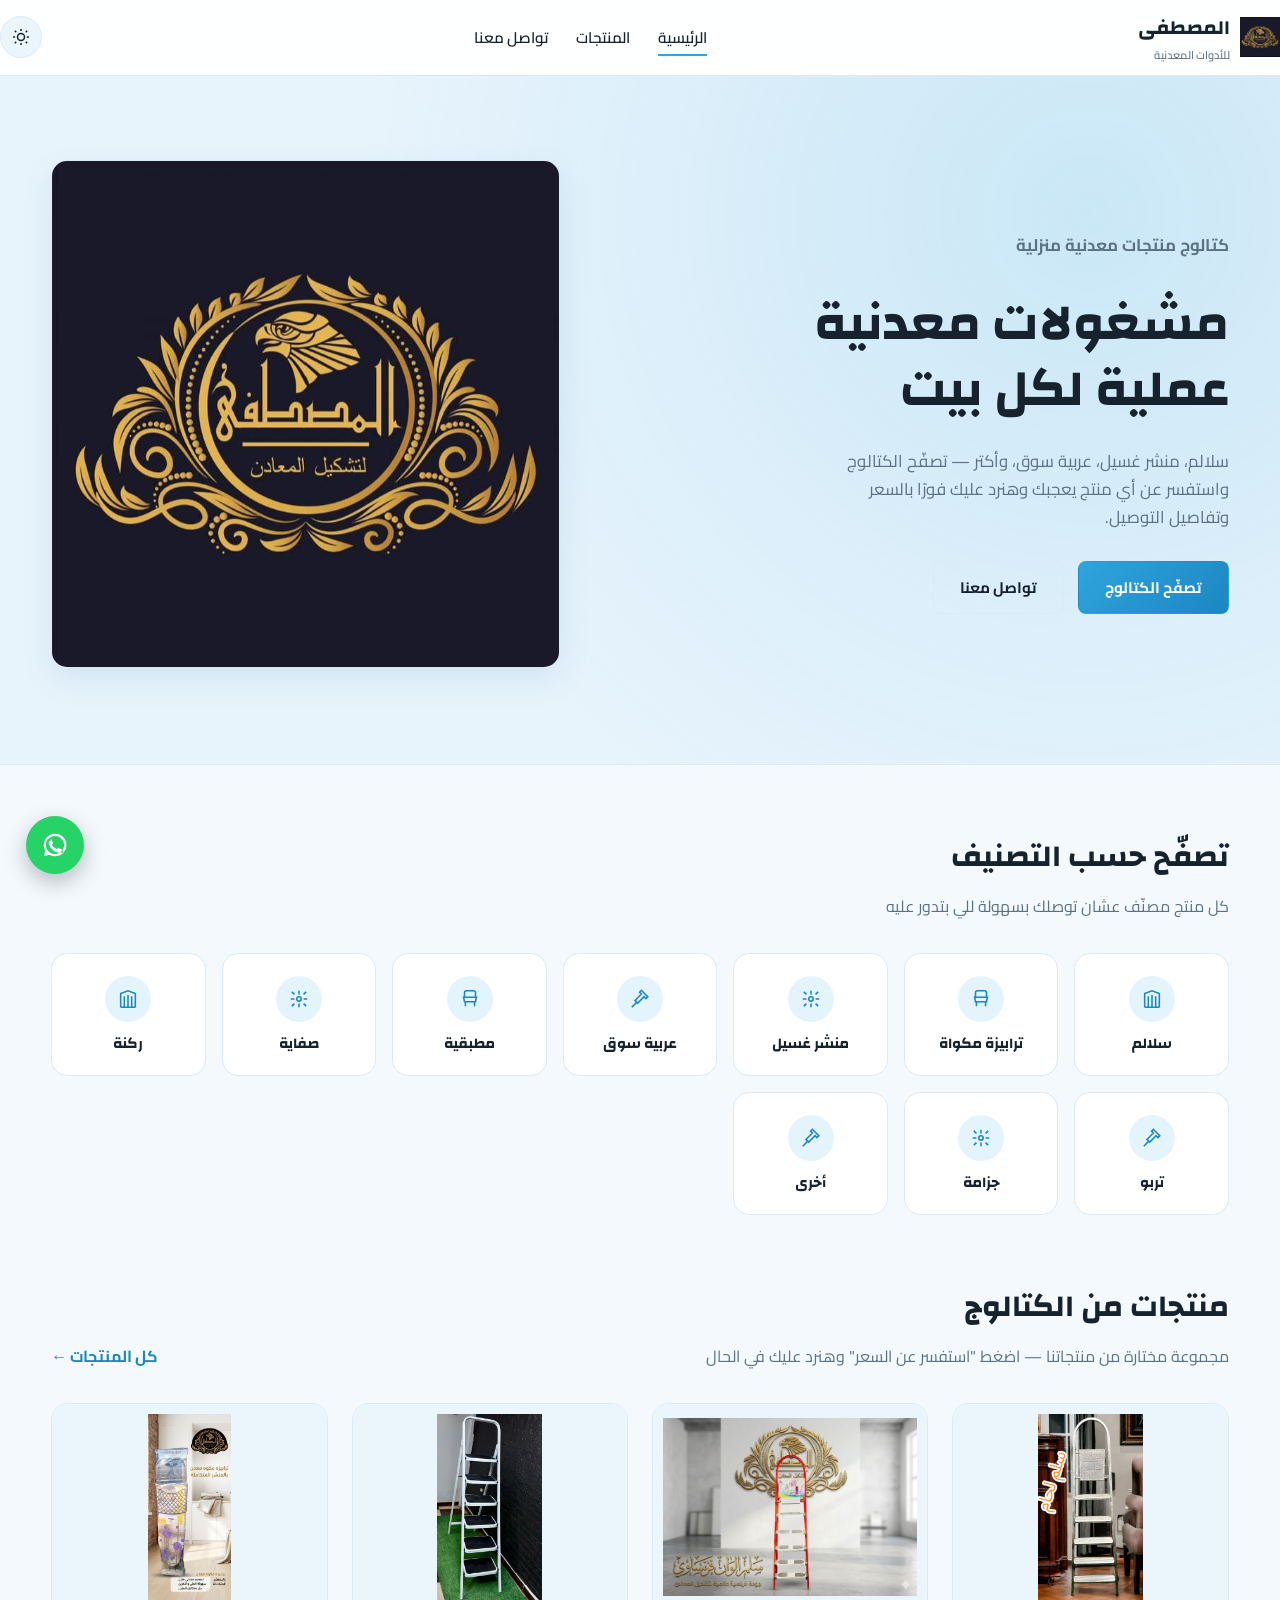
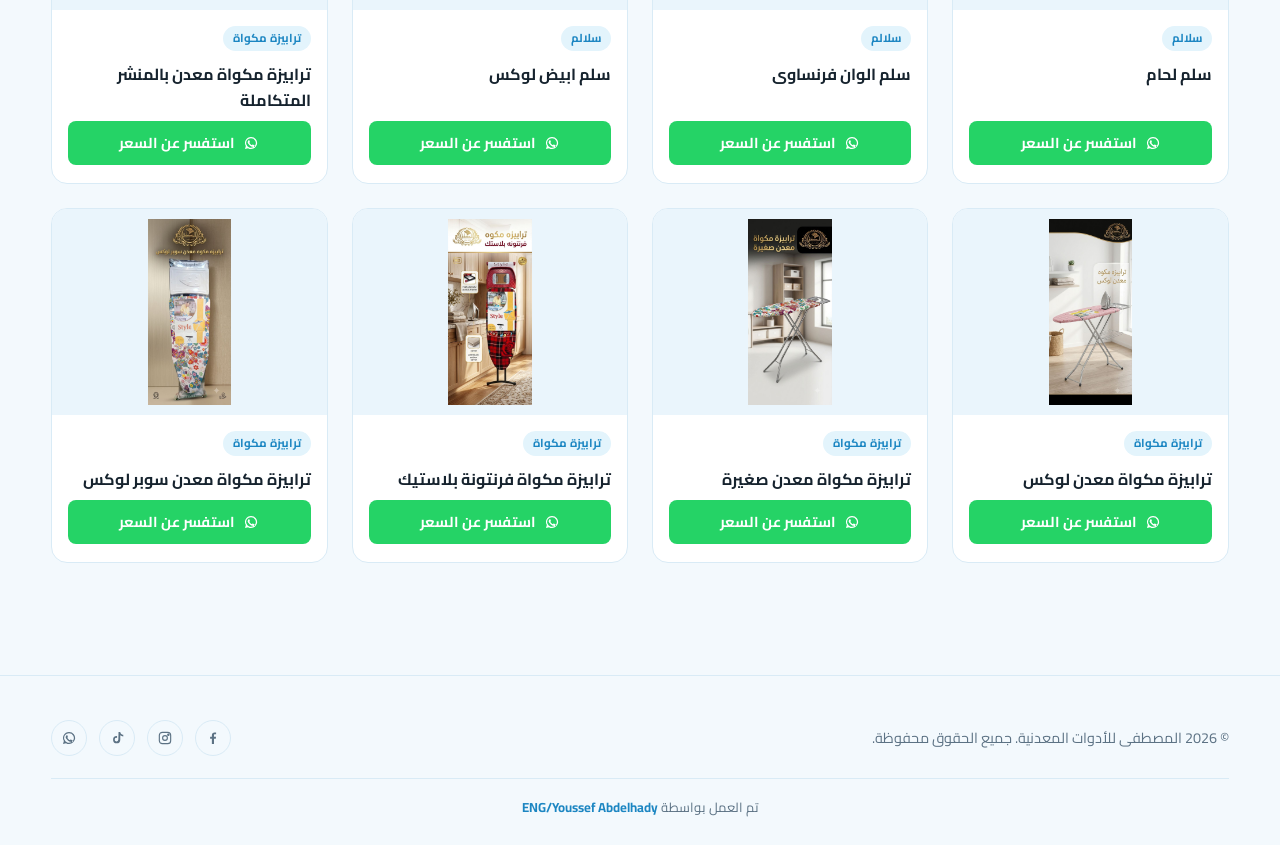
==== index.html @ 80719a33 "first commit" ====
<!DOCTYPE html>
<html lang="ar" dir="rtl">
<head>
<meta charset="UTF-8" />
<meta name="viewport" content="width=device-width, initial-scale=1.0" />
<title>المصطفى للأدوات المعدنية | كتالوج المنتجات</title>
<meta name="description" content="المصطفى للأدوات المعدنية — كتالوج منتجات معدنية منزلية متنوعة: سلالم، منشر غسيل، عربية سوق، وأكتر. استفسر عن السعر مباشرة عبر واتساب." />
<link rel="icon" href="1.png" type="image/svg+xml" />
<link rel="stylesheet" href="style.css" />
</head>
<body>

<header class="site-header">
  <div class="container header-inner">
    <a href="index.html" class="brand">
      <img src="logo.png" alt="" />
      <span>المصطفى<span class="brand-sub">للأدوات المعدنية</span></span>
    </a>

    <nav class="main-nav">
      <a href="index.html" class="active">الرئيسية</a>
      <a href="products.html">المنتجات</a>
      <a href="contact.html">تواصل معنا</a>
    </nav>

    <div class="header-actions">
      <button type="button" class="icon-btn theme-toggle" aria-label="التبديل للوضع الليلي">
        <svg class="icon-sun" viewBox="0 0 24 24" fill="none" stroke="currentColor" stroke-width="1.8"><circle cx="12" cy="12" r="4.2"/><path d="M12 2.5v2.4M12 19.1v2.4M4.6 4.6l1.7 1.7M17.7 17.7l1.7 1.7M2.5 12h2.4M19.1 12h2.4M4.6 19.4l1.7-1.7M17.7 6.3l1.7-1.7"/></svg>
        <svg class="icon-moon" viewBox="0 0 24 24" fill="none" stroke="currentColor" stroke-width="1.8"><path d="M20 14.5A8.5 8.5 0 1 1 9.5 4a7 7 0 0 0 10.5 10.5Z"/></svg>
      </button>
      <button type="button" class="icon-btn menu-toggle" aria-label="فتح القائمة">
        <svg viewBox="0 0 24 24" fill="none" stroke="currentColor" stroke-width="1.8"><path d="M3.5 6.5h17M3.5 12h17M3.5 17.5h17"/></svg>
      </button>
    </div>
  </div>
</header>

<main>

  <section class="hero">
    <div class="container hero-grid">
      <div>
        <p class="hero-eyebrow">كتالوج منتجات معدنية منزلية</p>
        <h1>مشغولات معدنية عملية لكل بيت</h1>
        <p>سلالم، منشر غسيل، عربية سوق، وأكتر — تصفّح الكتالوج واستفسر عن أي منتج يعجبك وهنرد عليك فورًا بالسعر وتفاصيل التوصيل.</p>
        <div class="hero-actions">
          <a href="products.html" class="btn btn-primary">تصفّح الكتالوج</a>
          <a href="contact.html" class="btn btn-outline">تواصل معنا</a>
        </div>
      </div>
      <div class="hero-visual">
        <img src="logo.png" alt="نموذج من منتجات المصطفى المعدنية" />
      </div>
    </div>
  </section>

  <section class="section">
    <div class="container">
      <div class="section-head">
        <div>
          <h2>تصفّح حسب التصنيف</h2>
          <p>كل منتج مصنّف عشان توصلك بسهولة للي بتدور عليه</p>
        </div>
      </div>
      <div class="category-grid" id="categoryGrid"></div>
    </div>
  </section>

  <section class="section" style="padding-top:0">
    <div class="container">
      <div class="section-head">
        <div>
          <h2>منتجات من الكتالوج</h2>
          <p>مجموعة مختارة من منتجاتنا — اضغط "استفسر عن السعر" وهنرد عليك في الحال</p>
        </div>
        <a href="products.html" class="link-more">كل المنتجات ←</a>
      </div>
      <div class="product-grid" id="featuredGrid"></div>
    </div>
  </section>

</main>

<footer class="site-footer">
  <div class="container">
    <div class="footer-inner">
      <span>© <span class="footer-year"></span> المصطفى للأدوات المعدنية. جميع الحقوق محفوظة.</span>
      <div class="footer-social" id="footerSocial"></div>
    </div>
    <div class="footer-credit">تم العمل بواسطة <strong>ENG/Youssef Abdelhady</strong></div>
  </div>
</footer>

<a href="https://wa.me/201200698285" class="whatsapp-float wa-float-link" target="_blank" rel="noopener" aria-label="تواصل عبر واتساب">
  <svg viewBox="0 0 24 24" fill="currentColor"><path d="M12 3a9 9 0 0 0-7.7 13.6L3 21l4.5-1.3A9 9 0 1 0 12 3Zm0 1.8a7.2 7.2 0 0 1 6.1 11.1l-.2.3.6 2.2-2.3-.6-.3.2A7.2 7.2 0 1 1 12 4.8Zm-3.4 3.5c-.2 0-.5.1-.7.3-.2.2-.9.9-.9 2.1 0 1.2.9 2.4 1 2.6.1.1 1.8 2.9 4.5 4 .6.3 1.1.4 1.5.5.6.2 1.2.2 1.6.1.5-.1 1.5-.6 1.7-1.2.2-.6.2-1.1.1-1.2-.1-.1-.2-.2-.5-.3l-2-.9c-.3-.1-.5-.2-.7.1l-.4.6c-.1.2-.3.2-.5.1-.3-.1-1.1-.4-2.1-1.3-.8-.7-1.3-1.6-1.5-1.9-.1-.2 0-.4.1-.5l.3-.4c.1-.2.2-.3.2-.5.1-.2 0-.3 0-.5l-.9-2.1c-.2-.5-.4-.4-.6-.4h-.5Z"/></svg>
</a>

<script src="data.js"></script>
<script src="theme.js"></script>
<script src="main.js"></script>
</body>
</html>
---- style.css ----
/* ============================================================
   المصطفى للأدوات المعدنية — كتالوج عرض (أبيض + أزرق سماوي فاتح)
   ============================================================ */

@import url("https://fonts.googleapis.com/css2?family=Cairo:wght@400;500;600;700;800&family=Changa:wght@600;700;800&display=swap");

:root {
  --bg: #f3f9fd;
  --bg-soft: #e8f4fc;
  --surface: #ffffff;
  --surface-2: #eaf5fc;
  --text: #16232e;
  --text-muted: #5c7284;
  --border: #d9ebf6;
  --accent: #2fa4dd;
  --accent-2: #1c86c2;
  --accent-soft: #e3f4fc;
  --shadow: 0 12px 32px rgba(31, 96, 138, 0.1);
  --radius-s: 8px;
  --radius-m: 16px;
  --header-h: 76px;
  --wa: #25d366;
  --wa-dark: #1eb559;
}

:root[data-theme="dark"] {
  --bg: #0c1620;
  --bg-soft: #101f2c;
  --surface: #142635;
  --surface-2: #182c3d;
  --text: #eaf3fa;
  --text-muted: #90a8bb;
  --border: #223849;
  --accent: #4db8ef;
  --accent-2: #7dd1f7;
  --accent-soft: #1a3548;
  --shadow: 0 12px 32px rgba(0, 0, 0, 0.5);
}

* {
  box-sizing: border-box;
}

html {
  scroll-behavior: smooth;
}

body {
  margin: 0;
  background: var(--bg);
  color: var(--text);
  font-family: "Cairo", sans-serif;
  line-height: 1.65;
  -webkit-font-smoothing: antialiased;
  transition: background 0.25s ease, color 0.25s ease;
}

h1, h2, h3, h4 {
  font-family: "Changa", "Cairo", sans-serif;
  margin: 0 0 0.5em;
  line-height: 1.3;
}

a {
  color: inherit;
  text-decoration: none;
}

img {
  max-width: 100%;
  display: block;
}

button {
  font-family: inherit;
  cursor: pointer;
}

.container {
  width: min(1180px, 92%);
  margin-inline: auto;
}

:focus-visible {
  outline: 2px solid var(--accent);
  outline-offset: 3px;
}

/* ---------------- Header ---------------- */

.site-header {
  position: sticky;
  top: 0;
  z-index: 40;
  height: var(--header-h);
  display: flex;
  align-items: center;
  background: color-mix(in srgb, var(--surface) 90%, transparent);
  backdrop-filter: blur(10px);
  border-bottom: 1px solid var(--border);
}

.header-inner {
  display: flex;
  align-items: center;
  justify-content: space-between;
  gap: 24px;
  width: 100%;
}

.brand {
  display: flex;
  align-items: center;
  gap: 10px;
  font-family: "Changa", sans-serif;
  font-size: 1.25rem;
  font-weight: 700;
  white-space: nowrap;
}

.brand img {
  width: 40px;
  height: 40px;
}

.brand-sub {
  display: block;
  font-family: "Cairo", sans-serif;
  font-size: 0.7rem;
  font-weight: 500;
  color: var(--text-muted);
  margin-top: 2px;
}

.main-nav {
  display: flex;
  align-items: center;
  gap: 28px;
}

.main-nav a {
  font-weight: 600;
  font-size: 0.95rem;
  color: var(--text);
  position: relative;
  padding: 6px 0;
}

.main-nav a::after {
  content: "";
  position: absolute;
  right: 0;
  bottom: 0;
  width: 0;
  height: 2px;
  background: var(--accent);
  transition: width 0.2s ease;
}

.main-nav a:hover::after,
.main-nav a.active::after {
  width: 100%;
}

.header-actions {
  display: flex;
  align-items: center;
  gap: 10px;
}

.icon-btn {
  position: relative;
  width: 42px;
  height: 42px;
  border-radius: 50%;
  border: 1px solid var(--border);
  background: var(--surface-2);
  color: var(--text);
  display: flex;
  align-items: center;
  justify-content: center;
  transition: background 0.2s ease, transform 0.15s ease;
}

.icon-btn:hover {
  background: var(--accent-soft);
  transform: translateY(-1px);
}

.icon-btn svg {
  width: 20px;
  height: 20px;
}

.theme-toggle .icon-sun,
.theme-toggle .icon-moon {
  position: absolute;
  transition: opacity 0.2s ease, transform 0.3s ease;
}

:root:not([data-theme="dark"]) .theme-toggle .icon-moon {
  opacity: 0;
  transform: rotate(45deg) scale(0.5);
}
:root:not([data-theme="dark"]) .theme-toggle .icon-sun {
  opacity: 1;
  transform: rotate(0) scale(1);
}
:root[data-theme="dark"] .theme-toggle .icon-sun {
  opacity: 0;
  transform: rotate(45deg) scale(0.5);
}
:root[data-theme="dark"] .theme-toggle .icon-moon {
  opacity: 1;
  transform: rotate(0) scale(1);
}

.menu-toggle {
  display: none;
}

/* ---------------- Hero ---------------- */

.hero {
  position: relative;
  overflow: hidden;
  padding: 84px 0 96px;
  background:
    radial-gradient(circle at 85% 20%, color-mix(in srgb, var(--accent) 16%, transparent), transparent 60%),
    var(--bg-soft);
  border-bottom: 1px solid var(--border);
}

.hero-grid {
  display: grid;
  grid-template-columns: 1.1fr 0.9fr;
  gap: 48px;
  align-items: center;
}

.hero-eyebrow {
  color: var(--accent-2);
  font-weight: 700;
  font-size: 0.95rem;
  margin-bottom: 14px;
}

.hero h1 {
  font-size: clamp(2.1rem, 4vw, 3.3rem);
  font-weight: 700;
  max-width: 14ch;
}

.hero p {
  color: var(--text-muted);
  font-size: 1.05rem;
  max-width: 46ch;
  margin: 18px 0 30px;
}

.hero-actions {
  display: flex;
  gap: 14px;
  flex-wrap: wrap;
}

.btn {
  display: inline-flex;
  align-items: center;
  gap: 8px;
  padding: 13px 26px;
  border-radius: var(--radius-s);
  font-weight: 700;
  font-size: 0.95rem;
  border: 1px solid transparent;
  transition: transform 0.15s ease, background 0.2s ease, border-color 0.2s ease;
}

.btn svg {
  width: 18px;
  height: 18px;
}

.btn-primary {
  background: linear-gradient(135deg, var(--accent) 0%, var(--accent-2) 100%);
  color: #fff;
}

.btn-primary:hover {
  transform: translateY(-2px);
}

.btn-outline {
  border-color: var(--border);
  background: transparent;
  color: var(--text);
}

.btn-outline:hover {
  border-color: var(--accent);
  color: var(--accent-2);
}

.hero-visual {
  position: relative;
  aspect-ratio: 1 / 1;
  border-radius: var(--radius-m);
  overflow: hidden;
  border: 1px solid var(--border);
  box-shadow: var(--shadow);
}

.hero-visual img {
  width: 100%;
  height: 100%;
  object-fit: cover;
}

/* ---------------- Section heading ---------------- */

.section {
  padding: 72px 0;
}

.section-head {
  display: flex;
  align-items: flex-end;
  justify-content: space-between;
  gap: 20px;
  margin-bottom: 34px;
}

.section-head h2 {
  font-size: clamp(1.5rem, 2.4vw, 2rem);
}

.section-head p {
  color: var(--text-muted);
  margin: 6px 0 0;
}

.link-more {
  font-weight: 700;
  color: var(--accent-2);
  white-space: nowrap;
}

/* ---------------- Categories ---------------- */

.category-grid {
  display: grid;
  grid-template-columns: repeat(auto-fill, minmax(140px, 1fr));
  gap: 16px;
}

.category-card {
  background: var(--surface);
  border: 1px solid var(--border);
  border-radius: var(--radius-m);
  padding: 22px 14px;
  text-align: center;
  transition: transform 0.2s ease, border-color 0.2s ease, box-shadow 0.2s ease;
}

.category-card:hover {
  transform: translateY(-4px);
  border-color: var(--accent);
  box-shadow: var(--shadow);
}

.category-icon {
  width: 46px;
  height: 46px;
  margin: 0 auto 12px;
  border-radius: 50%;
  background: var(--accent-soft);
  display: flex;
  align-items: center;
  justify-content: center;
  color: var(--accent-2);
}

.category-icon svg {
  width: 22px;
  height: 22px;
}

.category-card h3 {
  font-size: 0.92rem;
  font-weight: 700;
  margin: 0;
}

/* ---------------- Product grid & card ---------------- */

.filter-bar {
  display: flex;
  flex-wrap: wrap;
  gap: 10px;
  margin-bottom: 30px;
}

.filter-chip {
  padding: 9px 18px;
  border-radius: 999px;
  border: 1px solid var(--border);
  background: var(--surface);
  font-weight: 600;
  font-size: 0.88rem;
  color: var(--text-muted);
  transition: all 0.18s ease;
}

.filter-chip:hover {
  border-color: var(--accent);
  color: var(--text);
}

.filter-chip.active {
  background: var(--accent);
  border-color: var(--accent);
  color: #fff;
}

.product-grid {
  display: grid;
  grid-template-columns: repeat(4, 1fr);
  gap: 24px;
}

.product-card {
  background: var(--surface);
  border: 1px solid var(--border);
  border-radius: var(--radius-m);
  overflow: hidden;
  display: flex;
  flex-direction: column;
  transition: transform 0.22s ease, box-shadow 0.22s ease, border-color 0.22s ease;
}

.product-card:hover {
  transform: translateY(-6px);
  box-shadow: var(--shadow);
  border-color: var(--accent);
}

.product-thumb {
  position: relative;
  aspect-ratio: 4 / 3;
  overflow: hidden;
  background: var(--surface-2);
  padding: 10px;
}

.product-thumb img {
  width: 100%;
  height: 100%;
  object-fit: contain;
  transition: transform 0.4s ease;
}

.product-card:hover .product-thumb img {
  transform: scale(1.05);
}

.product-info {
  padding: 16px 16px 18px;
  display: flex;
  flex-direction: column;
  gap: 8px;
  flex: 1;
}

.product-cat {
  align-self: flex-start;
  font-size: 0.72rem;
  color: var(--accent-2);
  font-weight: 700;
  background: var(--accent-soft);
  padding: 3px 10px;
  border-radius: 999px;
}

.product-name {
  font-weight: 700;
  font-size: 1rem;
  margin-top: 2px;
}

.inquire-btn {
  margin-top: auto;
  padding-top: 10px;
  width: 100%;
  padding: 10px;
  border-radius: var(--radius-s);
  border: none;
  background: var(--wa);
  color: #fff;
  font-weight: 700;
  font-size: 0.9rem;
  display: flex;
  align-items: center;
  justify-content: center;
  gap: 8px;
  transition: background 0.2s ease, transform 0.15s ease;
}

.inquire-btn svg {
  width: 16px;
  height: 16px;
}

.inquire-btn:hover {
  background: var(--wa-dark);
  transform: translateY(-1px);
}

/* ---------------- Product detail page ---------------- */

.breadcrumbs {
  color: var(--text-muted);
  font-size: 0.88rem;
  margin-bottom: 26px;
}

.breadcrumbs a:hover {
  color: var(--accent-2);
}

.product-detail {
  display: grid;
  grid-template-columns: 1fr 1fr;
  gap: 52px;
  align-items: start;
}

.product-detail-image {
  border-radius: var(--radius-m);
  overflow: hidden;
  border: 1px solid var(--border);
  box-shadow: var(--shadow);
  aspect-ratio: 1 / 1;
  background: var(--surface-2);
  padding: 20px;
}

.product-detail-image img {
  width: 100%;
  height: 100%;
  object-fit: contain;
}

.product-detail-info .product-cat {
  font-size: 0.8rem;
}

.product-detail-info h1 {
  font-size: clamp(1.6rem, 3vw, 2.1rem);
  margin: 14px 0 16px;
}

.product-detail-desc {
  color: var(--text-muted);
  margin: 0 0 20px;
  max-width: 55ch;
}

.ask-hint {
  background: var(--accent-soft);
  color: var(--accent-2);
  border-radius: var(--radius-s);
  padding: 12px 16px;
  font-size: 0.9rem;
  font-weight: 600;
  margin-bottom: 26px;
  max-width: 55ch;
}

.product-detail-actions {
  display: flex;
  gap: 14px;
  flex-wrap: wrap;
}

.related-products {
  margin-top: 90px;
}

/* ---------------- تنقل بين منتجات نفس التصنيف ---------------- */

.product-nav {
  display: flex;
  align-items: stretch;
  justify-content: space-between;
  gap: 14px;
  margin-top: 46px;
  padding-top: 30px;
  border-top: 1px solid var(--border);
}

.product-nav:empty {
  display: none;
}

.product-nav-link {
  flex: 1;
  display: flex;
  align-items: center;
  gap: 14px;
  padding: 14px 16px;
  border: 1px solid var(--border);
  border-radius: var(--radius-m);
  background: var(--surface);
  transition: border-color 0.2s ease, transform 0.2s ease;
  min-width: 0;
}

.product-nav-link:hover {
  border-color: var(--accent);
  transform: translateY(-2px);
}

.product-nav-link.next {
  flex-direction: row-reverse;
  text-align: left;
}

.product-nav-thumb {
  width: 52px;
  height: 52px;
  border-radius: var(--radius-s);
  overflow: hidden;
  flex-shrink: 0;
  background: var(--surface-2);
}

.product-nav-thumb img {
  width: 100%;
  height: 100%;
  object-fit: cover;
}

.product-nav-text {
  min-width: 0;
  display: flex;
  flex-direction: column;
  gap: 3px;
}

.product-nav-text small {
  color: var(--text-muted);
  font-size: 0.75rem;
  font-weight: 600;
}

.product-nav-text span {
  font-weight: 700;
  font-size: 0.92rem;
  white-space: nowrap;
  overflow: hidden;
  text-overflow: ellipsis;
}

.product-nav-count {
  align-self: center;
  color: var(--text-muted);
  font-size: 0.85rem;
  font-weight: 700;
  white-space: nowrap;
  padding: 0 6px;
}

@media (max-width: 640px) {
  .product-nav {
    flex-wrap: wrap;
  }
  .product-nav-count {
    order: 3;
    width: 100%;
    text-align: center;
  }
}

/* ---------------- WhatsApp float ---------------- */

.whatsapp-float {
  position: fixed;
  bottom: 26px;
  left: 26px;
  width: 58px;
  height: 58px;
  border-radius: 50%;
  background: var(--wa);
  color: #fff;
  display: flex;
  align-items: center;
  justify-content: center;
  box-shadow: 0 8px 22px rgba(0, 0, 0, 0.25);
  z-index: 45;
  transition: transform 0.2s ease;
}

.whatsapp-float:hover {
  transform: scale(1.08);
}

.whatsapp-float svg {
  width: 30px;
  height: 30px;
}

/* ---------------- Contact / social page ---------------- */

.contact-hero {
  text-align: center;
  padding: 70px 0 40px;
}

.contact-hero .brand-mark {
  width: 74px;
  height: 74px;
  margin: 0 auto 20px;
}

.social-grid {
  display: grid;
  grid-template-columns: repeat(4, 1fr);
  gap: 18px;
  margin-top: 40px;
}

.social-card {
  background: var(--surface);
  border: 1px solid var(--border);
  border-radius: var(--radius-m);
  padding: 30px 18px;
  text-align: center;
  transition: transform 0.2s ease, border-color 0.2s ease;
}

.social-card:hover {
  transform: translateY(-4px);
  border-color: var(--accent);
}

.social-card .icon-wrap {
  width: 54px;
  height: 54px;
  margin: 0 auto 14px;
  border-radius: 50%;
  background: var(--accent-soft);
  display: flex;
  align-items: center;
  justify-content: center;
  color: var(--accent-2);
}

.social-card .icon-wrap svg {
  width: 26px;
  height: 26px;
}

.social-card span {
  font-weight: 700;
}

.info-strip {
  display: grid;
  grid-template-columns: repeat(2, 1fr);
  gap: 20px;
  margin-top: 60px;
}

.info-box {
  background: var(--surface-2);
  border: 1px solid var(--border);
  border-radius: var(--radius-m);
  padding: 26px;
}

.info-box h4 {
  font-size: 0.95rem;
  color: var(--accent-2);
  margin-bottom: 8px;
}

/* ---------------- Footer ---------------- */

.site-footer {
  border-top: 1px solid var(--border);
  padding: 44px 0 26px;
  margin-top: 40px;
  color: var(--text-muted);
}

.footer-inner {
  display: flex;
  justify-content: space-between;
  align-items: center;
  flex-wrap: wrap;
  gap: 16px;
  font-size: 0.9rem;
}

.footer-social {
  display: flex;
  gap: 12px;
}

.footer-social a {
  width: 36px;
  height: 36px;
  border-radius: 50%;
  border: 1px solid var(--border);
  display: flex;
  align-items: center;
  justify-content: center;
  transition: border-color 0.2s ease, color 0.2s ease;
}

.footer-social a:hover {
  border-color: var(--accent);
  color: var(--accent-2);
}

.footer-social svg {
  width: 16px;
  height: 16px;
}

.footer-credit {
  text-align: center;
  margin-top: 22px;
  padding-top: 18px;
  border-top: 1px solid var(--border);
  font-size: 0.82rem;
  color: var(--text-muted);
}

.footer-credit strong {
  color: var(--accent-2);
  font-weight: 700;
  direction: ltr;
  display: inline-block;
}

/* ---------------- Empty state ---------------- */

.empty-state {
  text-align: center;
  padding: 60px 0;
  color: var(--text-muted);
}

/* ---------------- Responsive ---------------- */

@media (max-width: 980px) {
  .product-grid {
    grid-template-columns: repeat(3, 1fr);
  }
  .hero-grid {
    grid-template-columns: 1fr;
  }
  .hero-visual {
    order: -1;
    max-width: 420px;
    margin-inline: auto;
    width: 100%;
  }
  .product-detail {
    grid-template-columns: 1fr;
  }
  .social-grid {
    grid-template-columns: repeat(2, 1fr);
  }
  .info-strip {
    grid-template-columns: 1fr;
  }
}

@media (max-width: 720px) {
  .main-nav {
    position: fixed;
    top: var(--header-h);
    right: 0;
    left: 0;
    background: var(--surface);
    border-bottom: 1px solid var(--border);
    flex-direction: column;
    align-items: flex-start;
    padding: 18px 6%;
    gap: 16px;
    transform: translateY(-8px);
    opacity: 0;
    pointer-events: none;
    transition: opacity 0.2s ease, transform 0.2s ease;
  }
  .main-nav.open {
    opacity: 1;
    pointer-events: auto;
    transform: translateY(0);
  }
  .menu-toggle {
    display: flex;
  }
  .product-grid {
    grid-template-columns: repeat(2, 1fr);
  }
  .category-grid {
    grid-template-columns: repeat(3, 1fr);
  }
  .whatsapp-float {
    bottom: 18px;
    left: 18px;
    width: 52px;
    height: 52px;
  }
}

@media (max-width: 480px) {
  .product-grid {
    grid-template-columns: repeat(2, 1fr);
    gap: 14px;
  }
  .category-grid {
    grid-template-columns: repeat(2, 1fr);
  }
  .social-grid {
    grid-template-columns: repeat(2, 1fr);
  }
  .hero {
    padding: 56px 0 64px;
  }
}

@media (prefers-reduced-motion: reduce) {
  * {
    animation: none !important;
    transition: none !important;
  }
}
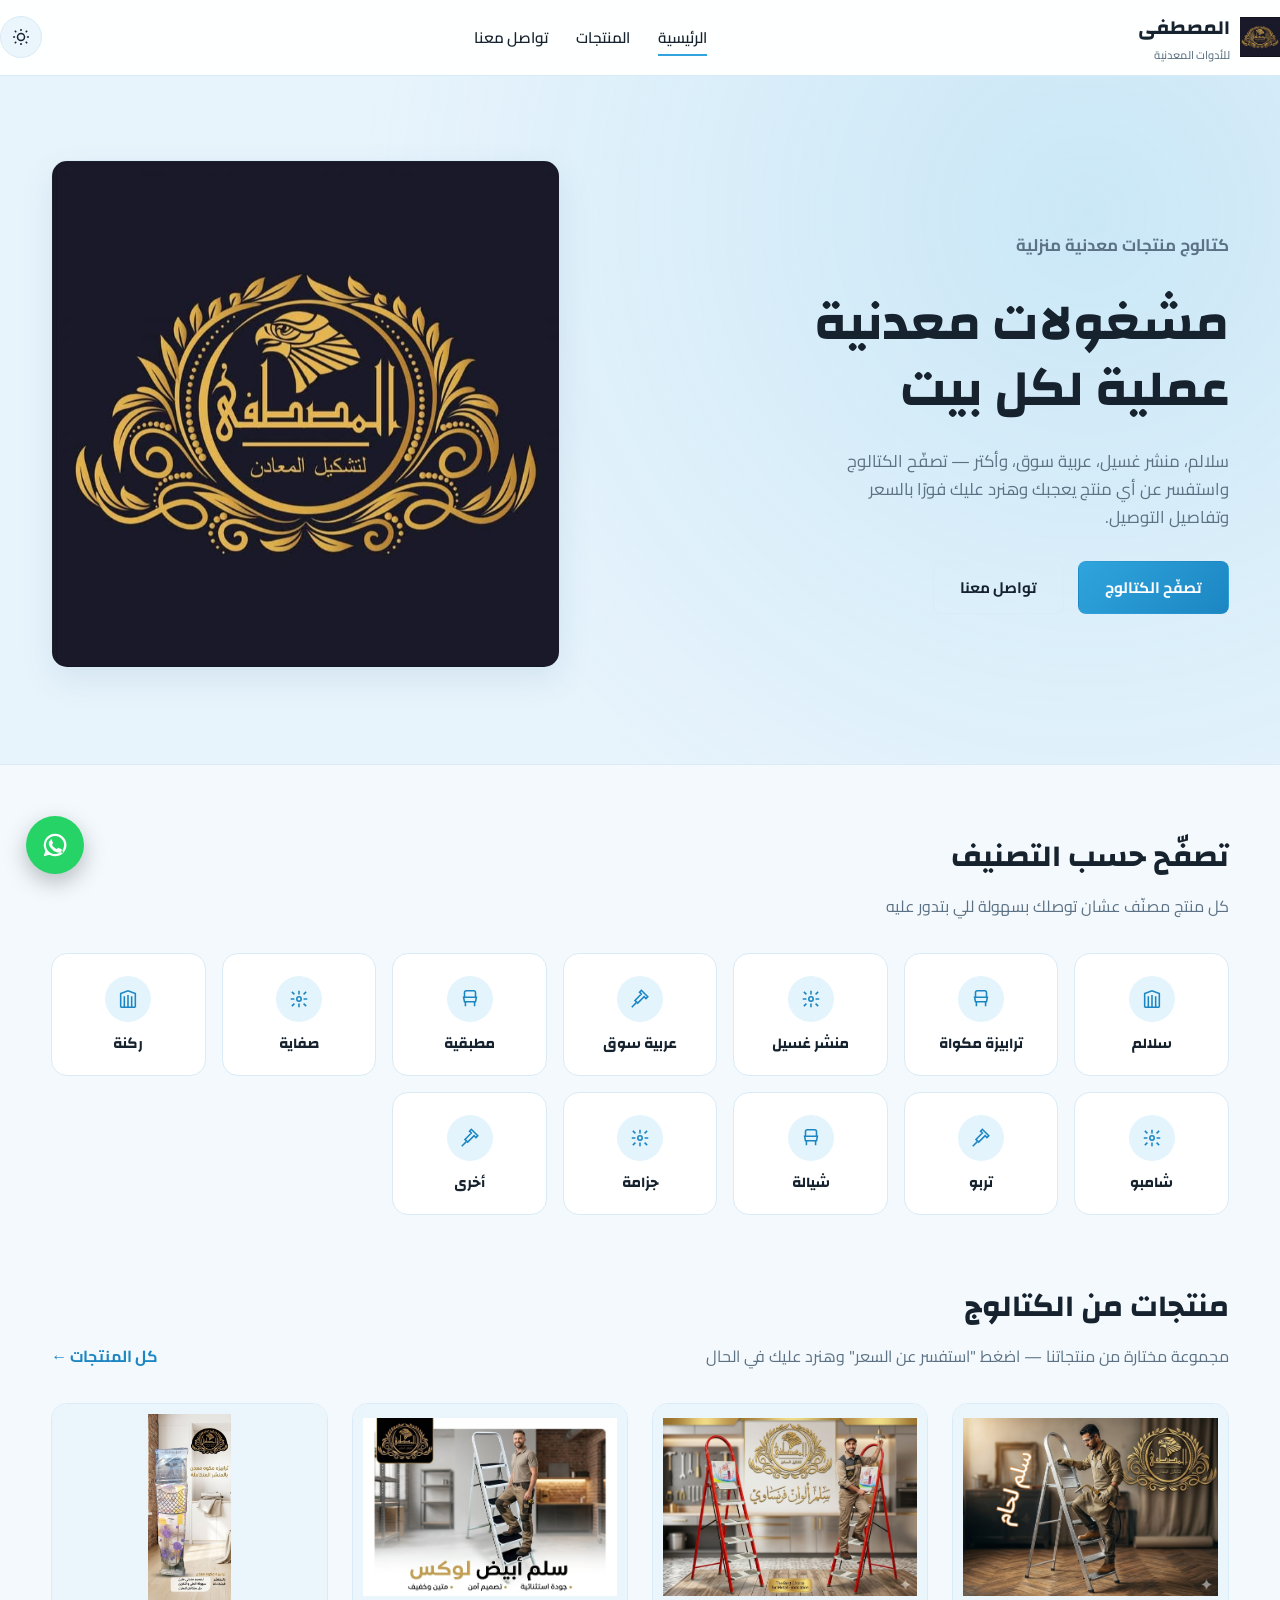
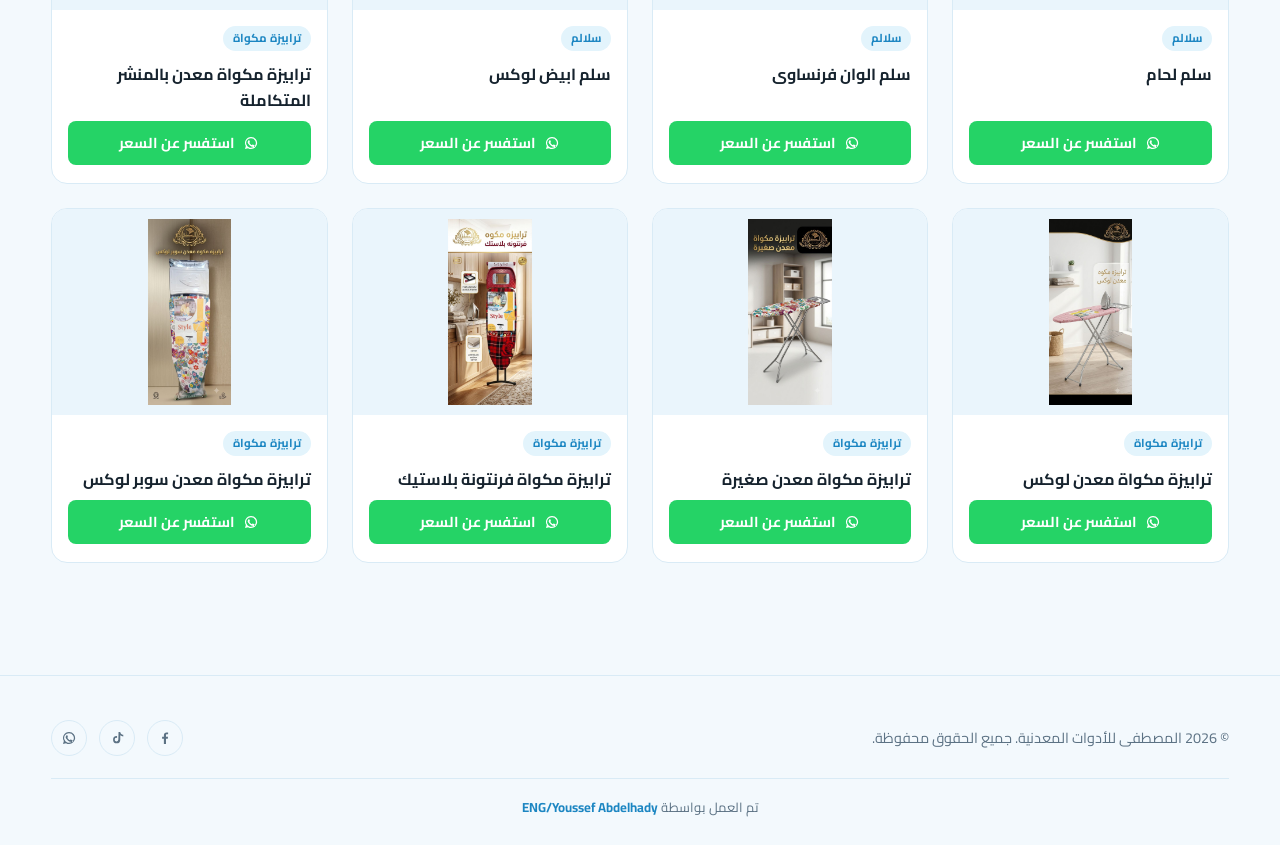
==== commit a582b0c3: "اضافة منتجات" ====
--- a/index.html
+++ b/index.html
@@ -88,6 +88,8 @@
       <div class="footer-social" id="footerSocial"></div>
     </div>
     <div class="footer-credit">تم العمل بواسطة <strong>ENG/Youssef Abdelhady</strong></div>
+        <!-- <div class="footer-credit">تم العمل بواسطة <strong>المهندس/يوسف عبدالهادى</strong></div> -->
+
   </div>
 </footer>
 
